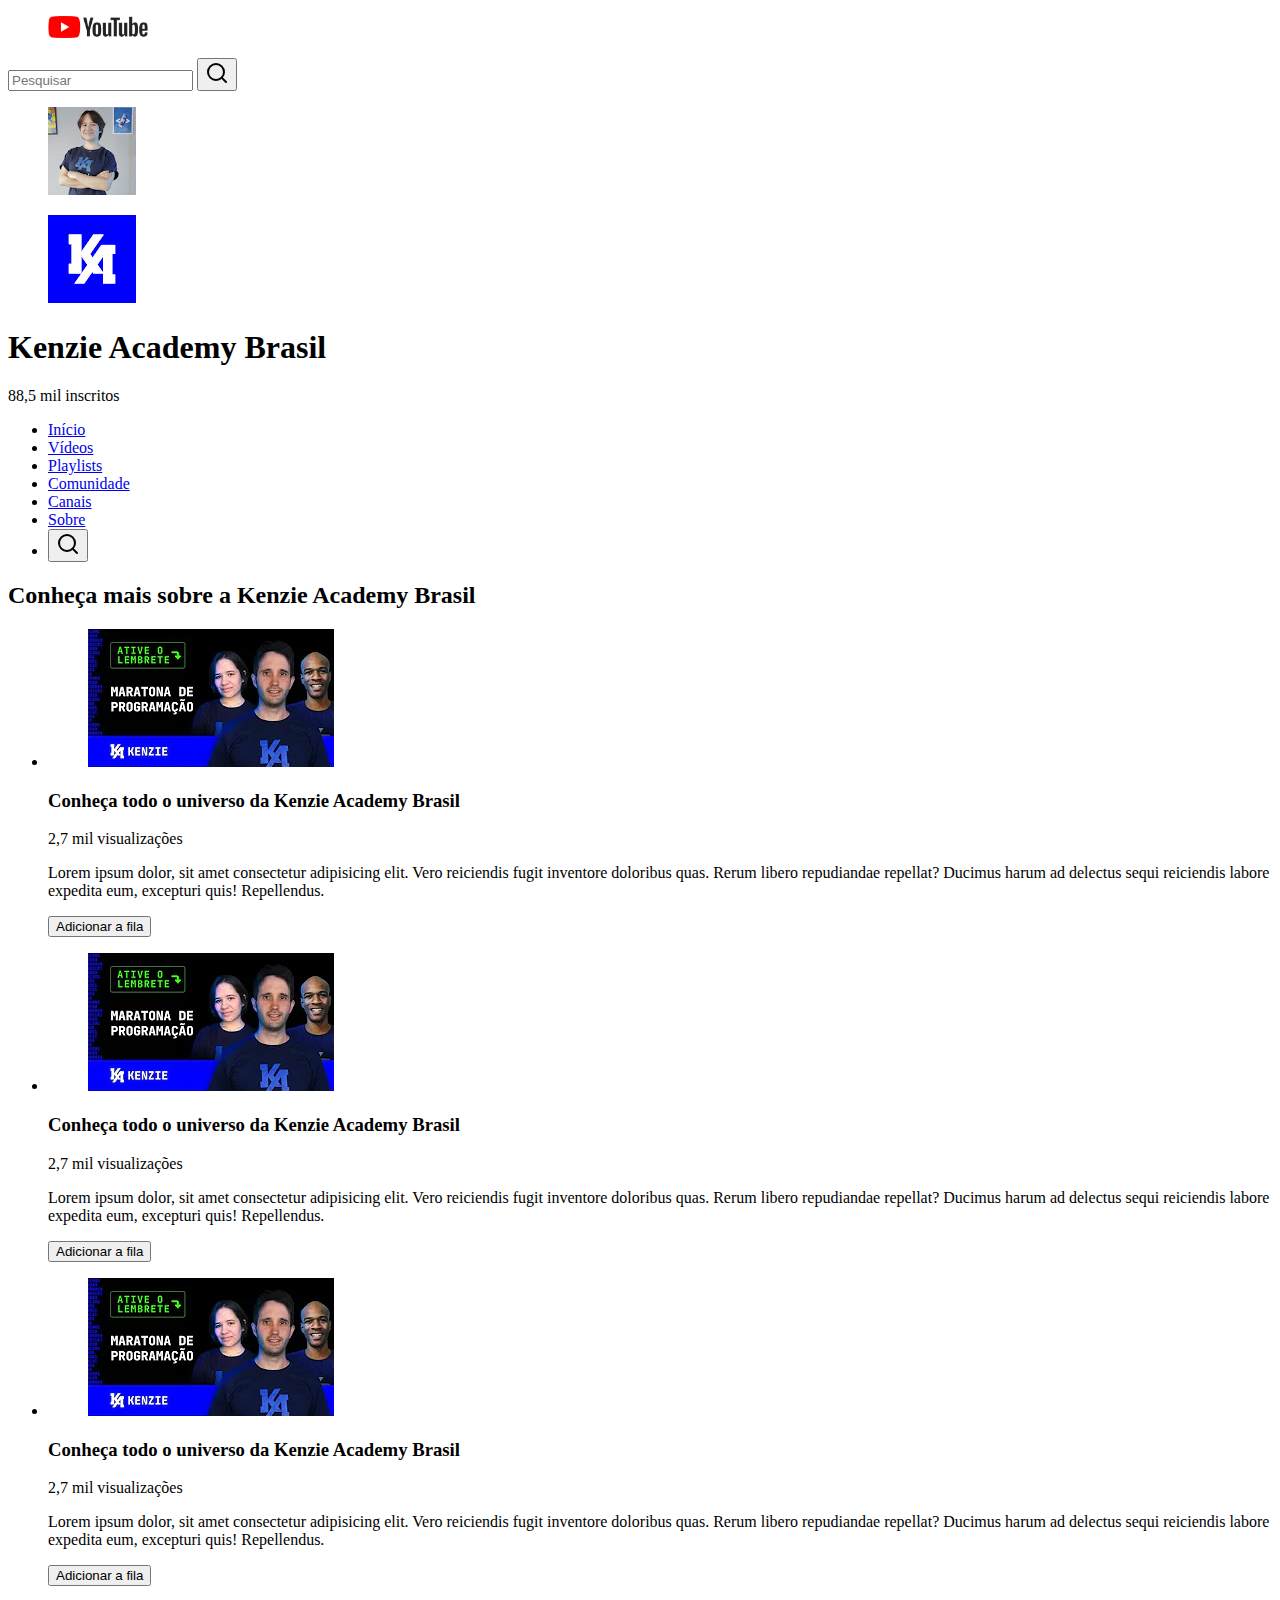
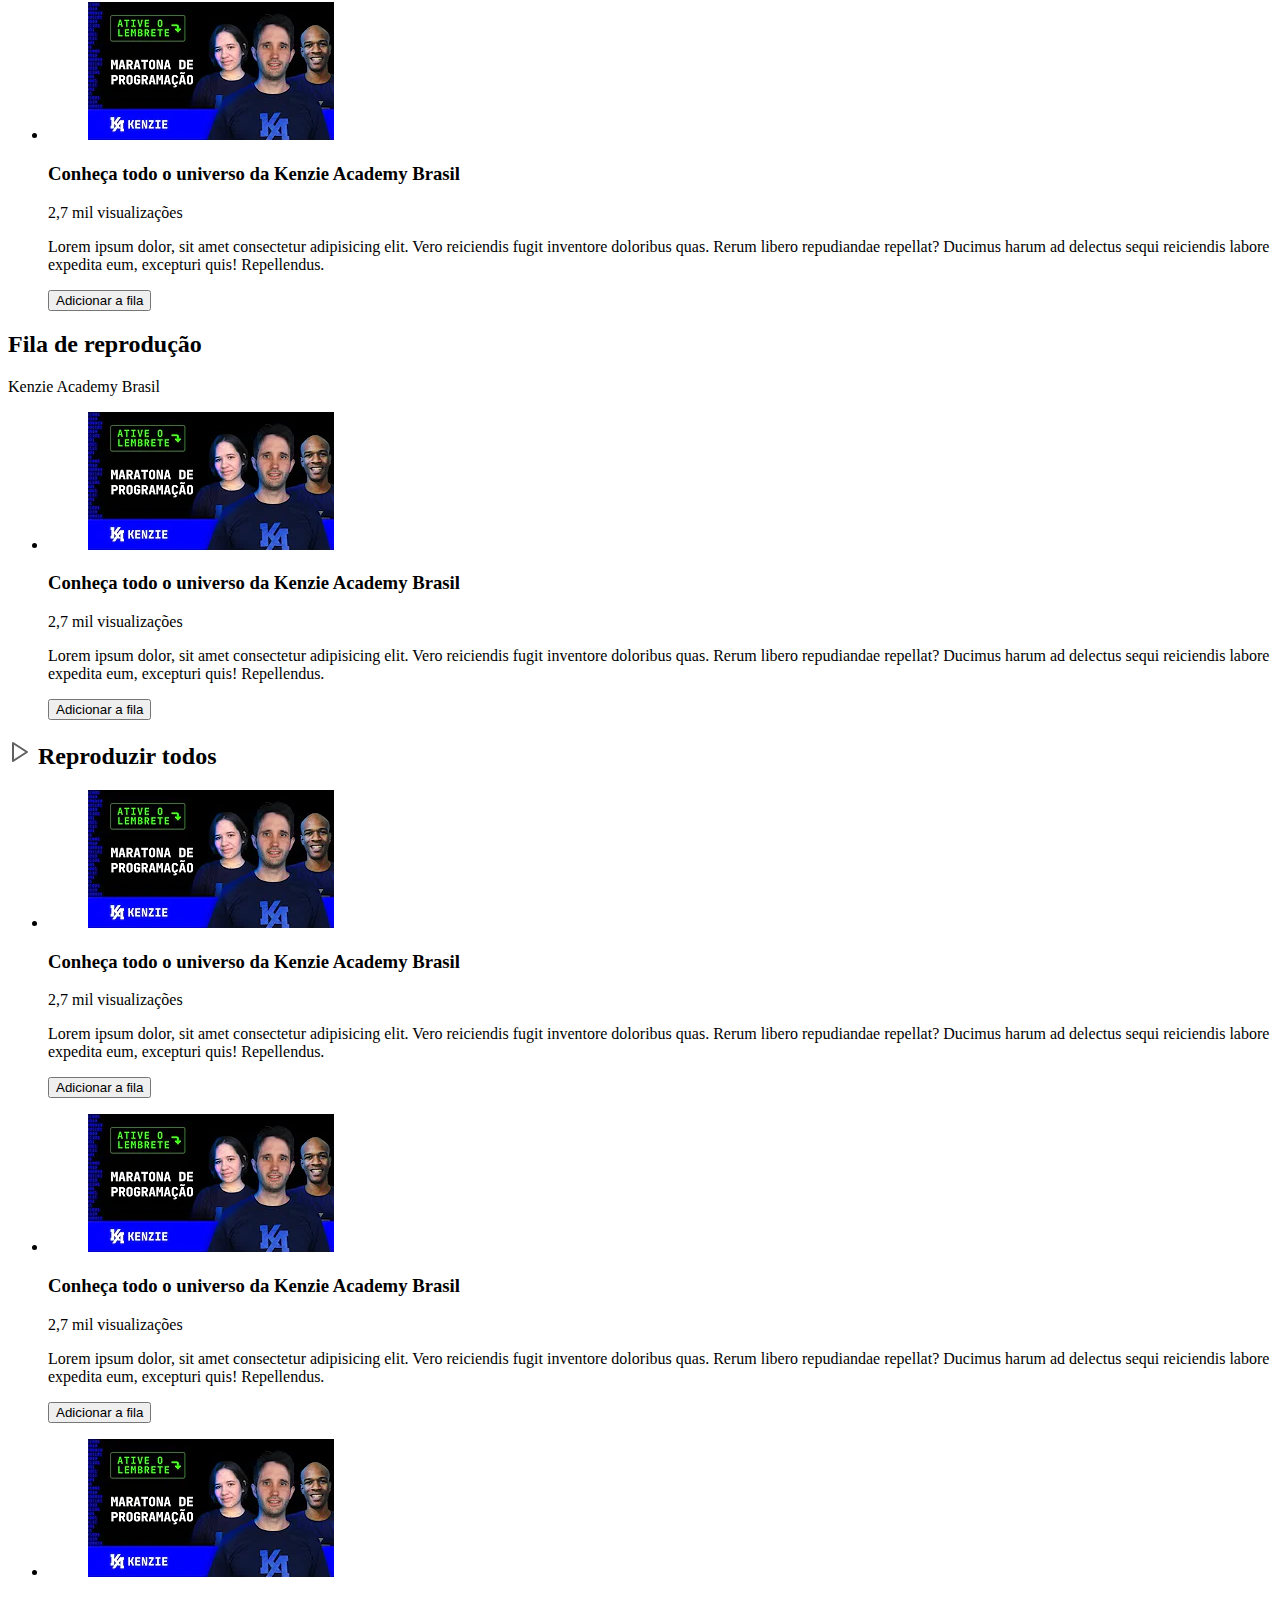
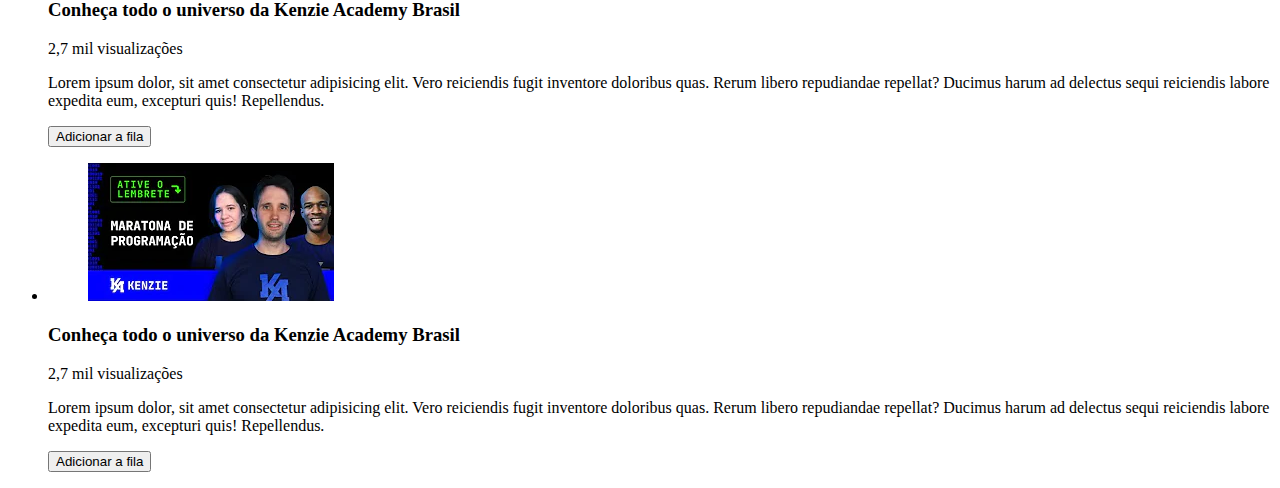
==== index.html @ ce55366d "Create index.html" ====
<!DOCTYPE html>
<html lang="pt-br">

<head>
  <meta charset="UTF-8">
  <meta http-equiv="X-UA-Compatible" content="IE=edge">
  <meta name="viewport" content="width=device-width, initial-scale=1.0">
  <title>Youtube - Kenzie</title>
</head>

<body>

  <header class="cabecalho">

    <!-- LOGO -->
    <div class="coluna">
      <figure>
        <img width="100px" src="img/logo.png" alt="Youtube - Kenzie">
      </figure>
    </div>

    <!-- PESQUISA -->
    <div class="coluna">
      <div class="formularioPesquisa">
        <input type="text" placeholder="Pesquisar">
        <button>
          <img src="img/pesquisa.svg" alt="Botão pesquisar">
        </button>
      </div>
    </div>

    <!-- USUÁRIO -->
    <div class="coluna">
      <figure>
        <img src="img/usuario.jpg" alt="Imagem Usuário">
      </figure>
    </div>

  </header>

  <main>

    <div class="destaqueCanal"></div>

    <section class="secaoCanal">

      <div class="detalheCanal">
        <figure>
          <img src="img/logocanal.jpg" alt="Kenzie Academy">
        </figure>
        <div class="detalheCanal__info">
          <h1>Kenzie Academy Brasil</h1>
          <p>88,5 mil inscritos</p>
        </div>
      </div>

      <nav class="menusNavegacaoCanal">
        <ul>
          <li>
            <a href="#">Início</a>
          </li>
          <li>
            <a href="#">Vídeos</a>
          </li>
          <li>
            <a href="#">Playlists</a>
          </li>
          <li>
            <a href="#">Comunidade</a>
          </li>
          <li>
            <a href="#">Canais</a>
          </li>
          <li>
            <a href="#">Sobre</a>
          </li>
          <li>
            <button>
              <img src="img/pesquisa.svg" alt="Botão de pesquisa">
            </button>
          </li>

        </ul>
      </nav>

    </section>

    <div class="containerVideosDestaques">

      <!-- COLUNA DA ESQUERDA -->
      <div class="coluna">
        <section class="secaoVideosDestaque">
          <h2>Conheça mais sobre a Kenzie Academy Brasil</h2>

          <ul class="secaoVideosDestaque__lista">

            <li>
              <figure>
                <img src="img/thumb1.webp" alt="">
              </figure>

              <div>
                <h3>Conheça todo o universo da Kenzie Academy Brasil</h3>
                <span>2,7 mil visualizações</span>
                <p>Lorem ipsum dolor, sit amet consectetur adipisicing elit. Vero reiciendis fugit inventore doloribus
                  quas. Rerum libero repudiandae repellat? Ducimus harum ad delectus sequi reiciendis labore expedita
                  eum, excepturi quis! Repellendus.</p>
                <button class="buttonAdicionarAFila">Adicionar a fila</button>
              </div>
            </li>

            <li>
              <figure>
                <img src="img/thumb1.webp" alt="">
              </figure>

              <div>
                <h3>Conheça todo o universo da Kenzie Academy Brasil</h3>
                <span>2,7 mil visualizações</span>
                <p>Lorem ipsum dolor, sit amet consectetur adipisicing elit. Vero reiciendis fugit inventore doloribus
                  quas. Rerum libero repudiandae repellat? Ducimus harum ad delectus sequi reiciendis labore expedita
                  eum, excepturi quis! Repellendus.</p>
                <button class="buttonAdicionarAFila">Adicionar a fila</button>
              </div>
            </li>

            <li>
              <figure>
                <img src="img/thumb1.webp" alt="">
              </figure>

              <div>
                <h3>Conheça todo o universo da Kenzie Academy Brasil</h3>
                <span>2,7 mil visualizações</span>
                <p>Lorem ipsum dolor, sit amet consectetur adipisicing elit. Vero reiciendis fugit inventore doloribus
                  quas. Rerum libero repudiandae repellat? Ducimus harum ad delectus sequi reiciendis labore expedita
                  eum, excepturi quis! Repellendus.</p>
                <button class="buttonAdicionarAFila">Adicionar a fila</button>
              </div>
            </li>

            <li>
              <figure>
                <img src="img/thumb1.webp" alt="">
              </figure>

              <div>
                <h3>Conheça todo o universo da Kenzie Academy Brasil</h3>
                <span>2,7 mil visualizações</span>
                <p>Lorem ipsum dolor, sit amet consectetur adipisicing elit. Vero reiciendis fugit inventore doloribus
                  quas. Rerum libero repudiandae repellat? Ducimus harum ad delectus sequi reiciendis labore expedita
                  eum, excepturi quis! Repellendus.</p>
                <button class="buttonAdicionarAFila">Adicionar a fila</button>
              </div>
            </li>

          </ul>
        </section>
      </div>

      <!-- COLUNA DA DIREITA -->
      <div class="coluna">
        <section class="secaoAdicionarAFila">

          <header class="secaoAdicionarAFila__cabecalho">
            <h2>Fila de reprodução</h2>
            <p>Kenzie Academy Brasil</p>
          </header>

          <ul class="secaoAdicionarAFila__lista">

            <li>
              <figure>
                <img src="img/thumb1.webp" alt="">
              </figure>

              <div>
                <h3>Conheça todo o universo da Kenzie Academy Brasil</h3>
                <span>2,7 mil visualizações</span>
                <p>Lorem ipsum dolor, sit amet consectetur adipisicing elit. Vero reiciendis fugit inventore doloribus
                  quas. Rerum libero repudiandae repellat? Ducimus harum ad delectus sequi reiciendis labore expedita
                  eum, excepturi quis! Repellendus.</p>
                <button class="buttonAdicionarAFila">Adicionar a fila</button>
              </div>
            </li>

          </ul>

        </section>
      </div>

    </div>

    <section class="secaoTodosVideos">

      <h2>
        <img src="img/play.svg" alt="Play">
        Reproduzir todos
      </h2>

      <ul class="secaoVideosDestaque__lista">

        <li>
          <figure>
            <img src="img/thumb1.webp" alt="">
          </figure>

          <div>
            <h3>Conheça todo o universo da Kenzie Academy Brasil</h3>
            <span>2,7 mil visualizações</span>
            <p>Lorem ipsum dolor, sit amet consectetur adipisicing elit. Vero reiciendis fugit inventore doloribus
              quas. Rerum libero repudiandae repellat? Ducimus harum ad delectus sequi reiciendis labore expedita
              eum, excepturi quis! Repellendus.</p>
            <button class="buttonAdicionarAFila">Adicionar a fila</button>
          </div>
        </li>

        <li>
          <figure>
            <img src="img/thumb1.webp" alt="">
          </figure>

          <div>
            <h3>Conheça todo o universo da Kenzie Academy Brasil</h3>
            <span>2,7 mil visualizações</span>
            <p>Lorem ipsum dolor, sit amet consectetur adipisicing elit. Vero reiciendis fugit inventore doloribus
              quas. Rerum libero repudiandae repellat? Ducimus harum ad delectus sequi reiciendis labore expedita
              eum, excepturi quis! Repellendus.</p>
            <button class="buttonAdicionarAFila">Adicionar a fila</button>
          </div>
        </li>

        <li>
          <figure>
            <img src="img/thumb1.webp" alt="">
          </figure>

          <div>
            <h3>Conheça todo o universo da Kenzie Academy Brasil</h3>
            <span>2,7 mil visualizações</span>
            <p>Lorem ipsum dolor, sit amet consectetur adipisicing elit. Vero reiciendis fugit inventore doloribus
              quas. Rerum libero repudiandae repellat? Ducimus harum ad delectus sequi reiciendis labore expedita
              eum, excepturi quis! Repellendus.</p>
            <button class="buttonAdicionarAFila">Adicionar a fila</button>
          </div>
        </li>

        <li>
          <figure>
            <img src="img/thumb1.webp" alt="">
          </figure>

          <div>
            <h3>Conheça todo o universo da Kenzie Academy Brasil</h3>
            <span>2,7 mil visualizações</span>
            <p>Lorem ipsum dolor, sit amet consectetur adipisicing elit. Vero reiciendis fugit inventore doloribus
              quas. Rerum libero repudiandae repellat? Ducimus harum ad delectus sequi reiciendis labore expedita
              eum, excepturi quis! Repellendus.</p>
            <button class="buttonAdicionarAFila">Adicionar a fila</button>
          </div>
        </li>

      </ul>

    </section>
  </main>

</body>

</html>
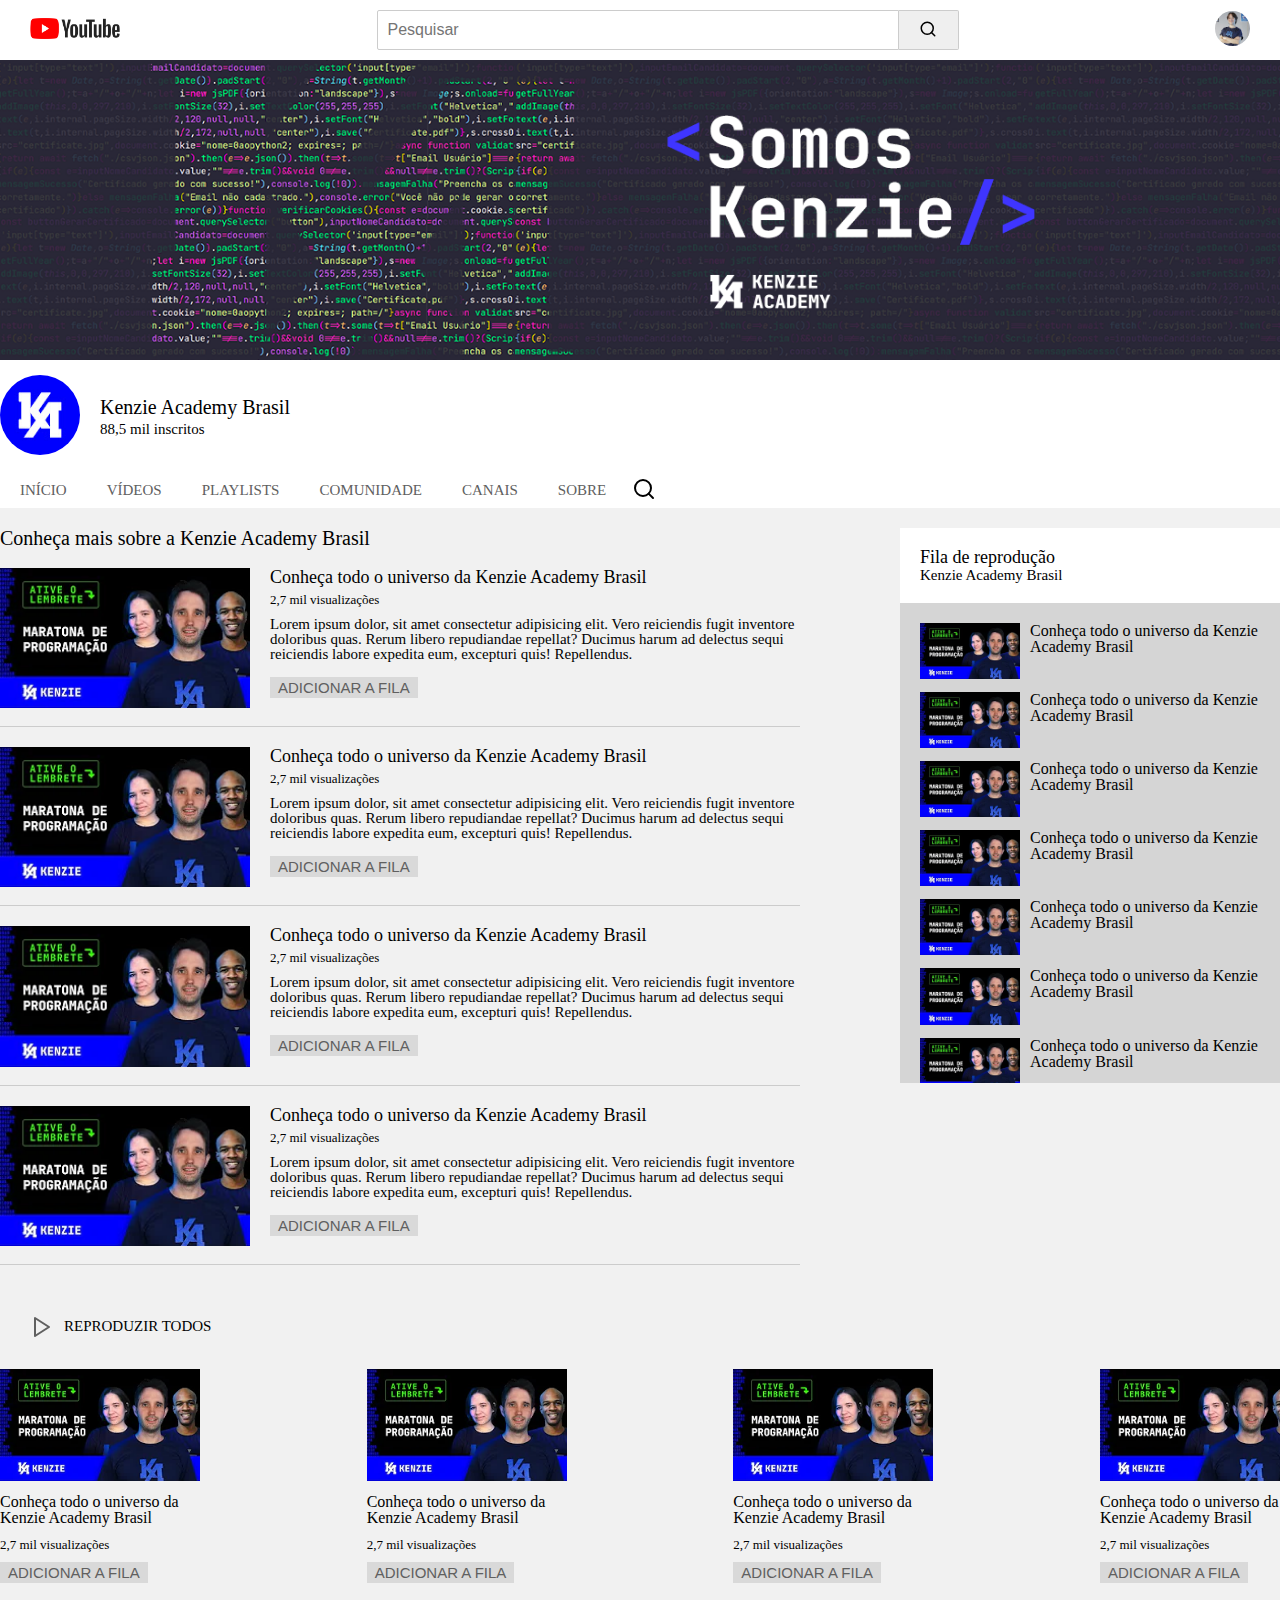
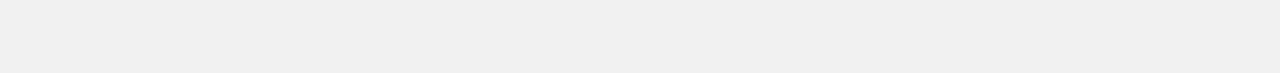
==== commit c30a47f6: "Create css" ====
--- a/index.html
+++ b/index.html
@@ -6,6 +6,12 @@
   <meta http-equiv="X-UA-Compatible" content="IE=edge">
   <meta name="viewport" content="width=device-width, initial-scale=1.0">
   <title>Youtube - Kenzie</title>
+
+  <link rel="stylesheet" type="text/css" href="style.css">
+  <link rel="stylesheet" href="reset.css">
+  <link rel="preconnect" href="https://fonts.googleapis.com">
+  <link rel="preconnect" href="https://fonts.gstatic.com" crossorigin>
+  <link href="https://fonts.googleapis.com/css2?family=Roboto:wght@100;300;400;500;700&display=swap" rel="stylesheet">
 </head>
 
 <body>
@@ -15,7 +21,7 @@
     <!-- LOGO -->
     <div class="coluna">
       <figure>
-        <img width="100px" src="img/logo.png" alt="Youtube - Kenzie">
+        <img src="img/logo.png" alt="Youtube - Kenzie">
       </figure>
     </div>
 
@@ -31,7 +37,7 @@
 
     <!-- USUÁRIO -->
     <div class="coluna">
-      <figure>
+      <figure class="imagemUsuario">
         <img src="img/usuario.jpg" alt="Imagem Usuário">
       </figure>
     </div>
@@ -44,51 +50,55 @@
 
     <section class="secaoCanal">
 
-      <div class="detalheCanal">
-        <figure>
-          <img src="img/logocanal.jpg" alt="Kenzie Academy">
-        </figure>
-        <div class="detalheCanal__info">
-          <h1>Kenzie Academy Brasil</h1>
-          <p>88,5 mil inscritos</p>
+      <div class="container">
+
+        <div class="detalheCanal">
+          <figure>
+            <img src="img/logocanal.jpg" alt="Kenzie Academy">
+          </figure>
+          <div class="detalheCanal__info">
+            <h1>Kenzie Academy Brasil</h1>
+            <p>88,5 mil inscritos</p>
+          </div>
         </div>
-      </div>
-
-      <nav class="menusNavegacaoCanal">
-        <ul>
-          <li>
-            <a href="#">Início</a>
-          </li>
-          <li>
-            <a href="#">Vídeos</a>
-          </li>
-          <li>
-            <a href="#">Playlists</a>
-          </li>
-          <li>
-            <a href="#">Comunidade</a>
-          </li>
-          <li>
-            <a href="#">Canais</a>
-          </li>
-          <li>
-            <a href="#">Sobre</a>
-          </li>
-          <li>
-            <button>
-              <img src="img/pesquisa.svg" alt="Botão de pesquisa">
-            </button>
-          </li>
-
-        </ul>
-      </nav>
+
+        <nav class="menusNavegacaoCanal">
+          <ul>
+            <li>
+              <a href="#">Início</a>
+            </li>
+            <li>
+              <a href="#">Vídeos</a>
+            </li>
+            <li>
+              <a href="#">Playlists</a>
+            </li>
+            <li>
+              <a href="#">Comunidade</a>
+            </li>
+            <li>
+              <a href="#">Canais</a>
+            </li>
+            <li>
+              <a href="#">Sobre</a>
+            </li>
+            <li>
+              <button>
+                <img src="img/pesquisa.svg" alt="Botão de pesquisa">
+              </button>
+            </li>
+
+          </ul>
+        </nav>
+
+      </div>
 
     </section>
 
     <div class="containerVideosDestaques">
 
       <!-- COLUNA DA ESQUERDA -->
-      <div class="coluna">
+      <div class="coluna coluna--esquerda">
         <section class="secaoVideosDestaque">
           <h2>Conheça mais sobre a Kenzie Academy Brasil</h2>
 
@@ -159,7 +169,7 @@
       </div>
 
       <!-- COLUNA DA DIREITA -->
-      <div class="coluna">
+      <div class="coluna coluna--direita">
         <section class="secaoAdicionarAFila">
 
           <header class="secaoAdicionarAFila__cabecalho">
@@ -184,6 +194,111 @@
               </div>
             </li>
 
+            <li>
+              <figure>
+                <img src="img/thumb1.webp" alt="">
+              </figure>
+
+              <div>
+                <h3>Conheça todo o universo da Kenzie Academy Brasil</h3>
+                <span>2,7 mil visualizações</span>
+                <p>Lorem ipsum dolor, sit amet consectetur adipisicing elit. Vero reiciendis fugit inventore doloribus
+                  quas. Rerum libero repudiandae repellat? Ducimus harum ad delectus sequi reiciendis labore expedita
+                  eum, excepturi quis! Repellendus.</p>
+                <button class="buttonAdicionarAFila">Adicionar a fila</button>
+              </div>
+            </li>
+
+            <li>
+              <figure>
+                <img src="img/thumb1.webp" alt="">
+              </figure>
+
+              <div>
+                <h3>Conheça todo o universo da Kenzie Academy Brasil</h3>
+                <span>2,7 mil visualizações</span>
+                <p>Lorem ipsum dolor, sit amet consectetur adipisicing elit. Vero reiciendis fugit inventore doloribus
+                  quas. Rerum libero repudiandae repellat? Ducimus harum ad delectus sequi reiciendis labore expedita
+                  eum, excepturi quis! Repellendus.</p>
+                <button class="buttonAdicionarAFila">Adicionar a fila</button>
+              </div>
+            </li>
+
+            <li>
+              <figure>
+                <img src="img/thumb1.webp" alt="">
+              </figure>
+
+              <div>
+                <h3>Conheça todo o universo da Kenzie Academy Brasil</h3>
+                <span>2,7 mil visualizações</span>
+                <p>Lorem ipsum dolor, sit amet consectetur adipisicing elit. Vero reiciendis fugit inventore doloribus
+                  quas. Rerum libero repudiandae repellat? Ducimus harum ad delectus sequi reiciendis labore expedita
+                  eum, excepturi quis! Repellendus.</p>
+                <button class="buttonAdicionarAFila">Adicionar a fila</button>
+              </div>
+            </li>
+
+            <li>
+              <figure>
+                <img src="img/thumb1.webp" alt="">
+              </figure>
+
+              <div>
+                <h3>Conheça todo o universo da Kenzie Academy Brasil</h3>
+                <span>2,7 mil visualizações</span>
+                <p>Lorem ipsum dolor, sit amet consectetur adipisicing elit. Vero reiciendis fugit inventore doloribus
+                  quas. Rerum libero repudiandae repellat? Ducimus harum ad delectus sequi reiciendis labore expedita
+                  eum, excepturi quis! Repellendus.</p>
+                <button class="buttonAdicionarAFila">Adicionar a fila</button>
+              </div>
+            </li>
+
+            <li>
+              <figure>
+                <img src="img/thumb1.webp" alt="">
+              </figure>
+
+              <div>
+                <h3>Conheça todo o universo da Kenzie Academy Brasil</h3>
+                <span>2,7 mil visualizações</span>
+                <p>Lorem ipsum dolor, sit amet consectetur adipisicing elit. Vero reiciendis fugit inventore doloribus
+                  quas. Rerum libero repudiandae repellat? Ducimus harum ad delectus sequi reiciendis labore expedita
+                  eum, excepturi quis! Repellendus.</p>
+                <button class="buttonAdicionarAFila">Adicionar a fila</button>
+              </div>
+            </li>
+
+            <li>
+              <figure>
+                <img src="img/thumb1.webp" alt="">
+              </figure>
+
+              <div>
+                <h3>Conheça todo o universo da Kenzie Academy Brasil</h3>
+                <span>2,7 mil visualizações</span>
+                <p>Lorem ipsum dolor, sit amet consectetur adipisicing elit. Vero reiciendis fugit inventore doloribus
+                  quas. Rerum libero repudiandae repellat? Ducimus harum ad delectus sequi reiciendis labore expedita
+                  eum, excepturi quis! Repellendus.</p>
+                <button class="buttonAdicionarAFila">Adicionar a fila</button>
+              </div>
+            </li>
+
+            <li>
+              <figure>
+                <img src="img/thumb1.webp" alt="">
+              </figure>
+
+              <div>
+                <h3>Conheça todo o universo da Kenzie Academy Brasil</h3>
+                <span>2,7 mil visualizações</span>
+                <p>Lorem ipsum dolor, sit amet consectetur adipisicing elit. Vero reiciendis fugit inventore doloribus
+                  quas. Rerum libero repudiandae repellat? Ducimus harum ad delectus sequi reiciendis labore expedita
+                  eum, excepturi quis! Repellendus.</p>
+                <button class="buttonAdicionarAFila">Adicionar a fila</button>
+              </div>
+            </li>
+
           </ul>
 
         </section>
@@ -193,76 +308,81 @@
 
     <section class="secaoTodosVideos">
 
-      <h2>
-        <img src="img/play.svg" alt="Play">
-        Reproduzir todos
-      </h2>
-
-      <ul class="secaoVideosDestaque__lista">
-
-        <li>
-          <figure>
-            <img src="img/thumb1.webp" alt="">
-          </figure>
-
-          <div>
-            <h3>Conheça todo o universo da Kenzie Academy Brasil</h3>
-            <span>2,7 mil visualizações</span>
-            <p>Lorem ipsum dolor, sit amet consectetur adipisicing elit. Vero reiciendis fugit inventore doloribus
-              quas. Rerum libero repudiandae repellat? Ducimus harum ad delectus sequi reiciendis labore expedita
-              eum, excepturi quis! Repellendus.</p>
-            <button class="buttonAdicionarAFila">Adicionar a fila</button>
-          </div>
-        </li>
-
-        <li>
-          <figure>
-            <img src="img/thumb1.webp" alt="">
-          </figure>
-
-          <div>
-            <h3>Conheça todo o universo da Kenzie Academy Brasil</h3>
-            <span>2,7 mil visualizações</span>
-            <p>Lorem ipsum dolor, sit amet consectetur adipisicing elit. Vero reiciendis fugit inventore doloribus
-              quas. Rerum libero repudiandae repellat? Ducimus harum ad delectus sequi reiciendis labore expedita
-              eum, excepturi quis! Repellendus.</p>
-            <button class="buttonAdicionarAFila">Adicionar a fila</button>
-          </div>
-        </li>
-
-        <li>
-          <figure>
-            <img src="img/thumb1.webp" alt="">
-          </figure>
-
-          <div>
-            <h3>Conheça todo o universo da Kenzie Academy Brasil</h3>
-            <span>2,7 mil visualizações</span>
-            <p>Lorem ipsum dolor, sit amet consectetur adipisicing elit. Vero reiciendis fugit inventore doloribus
-              quas. Rerum libero repudiandae repellat? Ducimus harum ad delectus sequi reiciendis labore expedita
-              eum, excepturi quis! Repellendus.</p>
-            <button class="buttonAdicionarAFila">Adicionar a fila</button>
-          </div>
-        </li>
-
-        <li>
-          <figure>
-            <img src="img/thumb1.webp" alt="">
-          </figure>
-
-          <div>
-            <h3>Conheça todo o universo da Kenzie Academy Brasil</h3>
-            <span>2,7 mil visualizações</span>
-            <p>Lorem ipsum dolor, sit amet consectetur adipisicing elit. Vero reiciendis fugit inventore doloribus
-              quas. Rerum libero repudiandae repellat? Ducimus harum ad delectus sequi reiciendis labore expedita
-              eum, excepturi quis! Repellendus.</p>
-            <button class="buttonAdicionarAFila">Adicionar a fila</button>
-          </div>
-        </li>
-
-      </ul>
+      <div class="container">
+
+        <h2>
+          <img src="img/play.svg" alt="Play">
+          Reproduzir todos
+        </h2>
+
+        <ul class="secaoTodosVideos__lista">
+
+          <li>
+            <figure>
+              <img src="img/thumb1.webp" alt="">
+            </figure>
+
+            <div>
+              <h3>Conheça todo o universo da Kenzie Academy Brasil</h3>
+              <span>2,7 mil visualizações</span>
+              <p>Lorem ipsum dolor, sit amet consectetur adipisicing elit. Vero reiciendis fugit inventore doloribus
+                quas. Rerum libero repudiandae repellat? Ducimus harum ad delectus sequi reiciendis labore expedita
+                eum, excepturi quis! Repellendus.</p>
+              <button class="buttonAdicionarAFila">Adicionar a fila</button>
+            </div>
+          </li>
+
+          <li>
+            <figure>
+              <img src="img/thumb1.webp" alt="">
+            </figure>
+
+            <div>
+              <h3>Conheça todo o universo da Kenzie Academy Brasil</h3>
+              <span>2,7 mil visualizações</span>
+              <p>Lorem ipsum dolor, sit amet consectetur adipisicing elit. Vero reiciendis fugit inventore doloribus
+                quas. Rerum libero repudiandae repellat? Ducimus harum ad delectus sequi reiciendis labore expedita
+                eum, excepturi quis! Repellendus.</p>
+              <button class="buttonAdicionarAFila">Adicionar a fila</button>
+            </div>
+          </li>
+
+          <li>
+            <figure>
+              <img src="img/thumb1.webp" alt="">
+            </figure>
+
+            <div>
+              <h3>Conheça todo o universo da Kenzie Academy Brasil</h3>
+              <span>2,7 mil visualizações</span>
+              <p>Lorem ipsum dolor, sit amet consectetur adipisicing elit. Vero reiciendis fugit inventore doloribus
+                quas. Rerum libero repudiandae repellat? Ducimus harum ad delectus sequi reiciendis labore expedita
+                eum, excepturi quis! Repellendus.</p>
+              <button class="buttonAdicionarAFila">Adicionar a fila</button>
+            </div>
+          </li>
+
+          <li>
+            <figure>
+              <img src="img/thumb1.webp" alt="">
+            </figure>
+
+            <div>
+              <h3>Conheça todo o universo da Kenzie Academy Brasil</h3>
+              <span>2,7 mil visualizações</span>
+              <p>Lorem ipsum dolor, sit amet consectetur adipisicing elit. Vero reiciendis fugit inventore doloribus
+                quas. Rerum libero repudiandae repellat? Ducimus harum ad delectus sequi reiciendis labore expedita
+                eum, excepturi quis! Repellendus.</p>
+              <button class="buttonAdicionarAFila">Adicionar a fila</button>
+            </div>
+          </li>
+
+        </ul>
+
+      </div>
 
     </section>
+
   </main>
 
 </body>
--- a/style.css
+++ b/style.css
@@ -0,0 +1,268 @@
+body {
+  font-family: Arial, Helvetica, sans-serif;
+}
+
+main {
+  background-color: #f1f1f1;
+  padding-bottom: 90px;
+}
+
+.container {
+  width: 1300px;
+  margin: 0 auto;
+}
+
+.cabecalho {
+  display: flex;
+  justify-content: space-between;
+  align-items: center;
+  padding: 10px 30px;
+}
+.cabecalho .coluna {
+}
+.cabecalho figure {
+}
+.cabecalho figure img {
+  width: 90px;
+}
+
+.formularioPesquisa {
+  display: flex;
+  height: 40px;
+}
+.formularioPesquisa input {
+  width: 500px;
+  font-size: 16px;
+  border: 1px solid #cccccc;
+  padding: 0 10px;
+  border-radius: 2px 0 0 2px;
+}
+.formularioPesquisa button {
+  width: 60px;
+  border: 1px solid #cccccc;
+  border-left: none;
+  border-radius: 0 2px 2px 0;
+}
+.formularioPesquisa button img {
+  width: 18px;
+}
+
+.imagemUsuario {
+}
+.cabecalho .imagemUsuario img {
+  width: 35px;
+  border-radius: 100%;
+}
+
+.destaqueCanal {
+  background-image: url('img/destaque.png');
+  background-position: center center;
+  background-size: cover;
+  background-repeat: no-repeat;
+  height: 300px;
+}
+
+.secaoCanal {
+  background-color: #fff;
+}
+.secaoCanal .container {
+}
+
+.detalheCanal {
+  display: flex;
+  align-items: center;
+  padding-top: 15px;
+  padding-bottom: 15px;
+}
+.detalheCanal figure {
+  margin-right: 20px;
+}
+.detalheCanal figure img {
+  border-radius: 100%;
+  width: 80px;
+}
+
+.detalheCanal__info {
+}
+.detalheCanal__info h1 {
+  font-size: 20px;
+  margin-bottom: 5px;
+}
+.detalheCanal__info p {
+  font-size: 15px;
+}
+
+.menusNavegacaoCanal {
+}
+.menusNavegacaoCanal ul {
+  display: flex;
+  align-items: center;
+}
+.menusNavegacaoCanal ul li {
+}
+.menusNavegacaoCanal ul li a {
+  color: #606060;
+  text-decoration: none;
+  padding: 10px 20px;
+  display: inline-block;
+  text-transform: uppercase;
+  font-size: 15px;
+}
+.menusNavegacaoCanal ul li button {
+  background-color: transparent;
+  border: none;
+  width: 18px;
+}
+.menusNavegacaoCanal ul li button img {
+}
+
+.containerVideosDestaques {
+  width: 1300px;
+  margin: 0 auto;
+  display: flex;
+  justify-content: space-between;
+}
+.containerVideosDestaques .coluna {
+}
+.containerVideosDestaques .coluna--esquerda {
+  width: 800px;
+}
+.containerVideosDestaques .coluna--direita {
+  width: 400px;
+}
+
+.secaoVideosDestaque {
+}
+.secaoVideosDestaque h2 {
+  font-size: 20px;
+  margin-top: 20px;
+  margin-bottom: 20px;
+}
+
+.secaoVideosDestaque__lista {
+}
+.secaoVideosDestaque__lista li {
+  display: flex;
+  border-bottom: 1px solid #ccc;
+  padding-bottom: 15px;
+  margin-bottom: 20px;
+}
+.secaoVideosDestaque__lista li figure {
+  margin-right: 20px;
+}
+.secaoVideosDestaque__lista li figure img {
+  width: 250px;
+}
+.secaoVideosDestaque__lista li div {
+}
+.secaoVideosDestaque__lista li div h3 {
+  font-size: 18px;
+  margin-bottom: 5px;
+}
+.secaoVideosDestaque__lista li div span {
+  font-size: 13px;
+}
+.secaoVideosDestaque__lista li div p {
+  font-size: 15px;
+  margin-top: 10px;
+  margin-bottom: 15px;
+}
+.buttonAdicionarAFila {
+  background-color: #d9d9d9;
+  border: none;
+  text-transform: uppercase;
+  font-size: 15px;
+  padding: 2px 8px;
+  color: #606060;
+}
+
+.secaoAdicionarAFila {
+  margin-top: 20px;
+  background-color: #d5d5d5;
+}
+
+.secaoAdicionarAFila__cabecalho {
+  background-color: #fff;
+  padding: 20px;
+}
+.secaoAdicionarAFila__cabecalho h2 {
+  font-size: 18px;
+  margin-bottom: 2px;
+}
+.secaoAdicionarAFila__cabecalho p {
+  font-size: 15px;
+}
+
+.secaoAdicionarAFila__lista {
+  padding: 20px;
+  height: 480px;
+  overflow-y: scroll;
+}
+.secaoAdicionarAFila__lista li {
+  display: flex;
+  margin-bottom: 10px;
+}
+.secaoAdicionarAFila__lista li figure {
+  margin-right: 10px;
+}
+.secaoAdicionarAFila__lista li figure img {
+  width: 100px;
+}
+.secaoAdicionarAFila__lista li div {
+}
+.secaoAdicionarAFila__lista li div h3 {
+  font-size: 16px;
+}
+.secaoAdicionarAFila__lista li div span {
+  display: none;
+}
+.secaoAdicionarAFila__lista li div p {
+  display: none;
+}
+.secaoAdicionarAFila__lista li div button {
+  display: none;
+}
+
+.secaoTodosVideos {
+}
+.secaoTodosVideos .container {
+}
+
+.secaoTodosVideos h2 {
+  text-transform: uppercase;
+  font-size: 15px;
+  display: flex;
+  align-items: center;
+  padding: 30px;
+}
+.secaoTodosVideos h2 img {
+  margin-right: 10px;
+}
+
+.secaoTodosVideos__lista {
+  display: flex;
+  justify-content: space-between;
+}
+.secaoTodosVideos__lista li {
+  width: 200px;
+}
+.secaoTodosVideos__lista li figure {
+}
+.secaoTodosVideos__lista li figure img {
+  width: 100%;
+}
+.secaoTodosVideos__lista li div {
+}
+.secaoTodosVideos__lista li div h3 {
+  font-size: 16px;
+  margin: 10px 0;
+}
+.secaoTodosVideos__lista li div span {
+  font-size: 13px;
+}
+.secaoTodosVideos__lista li div p {
+  display: none;
+}
+.secaoTodosVideos__lista li div button {
+  margin-top: 10px;
+}
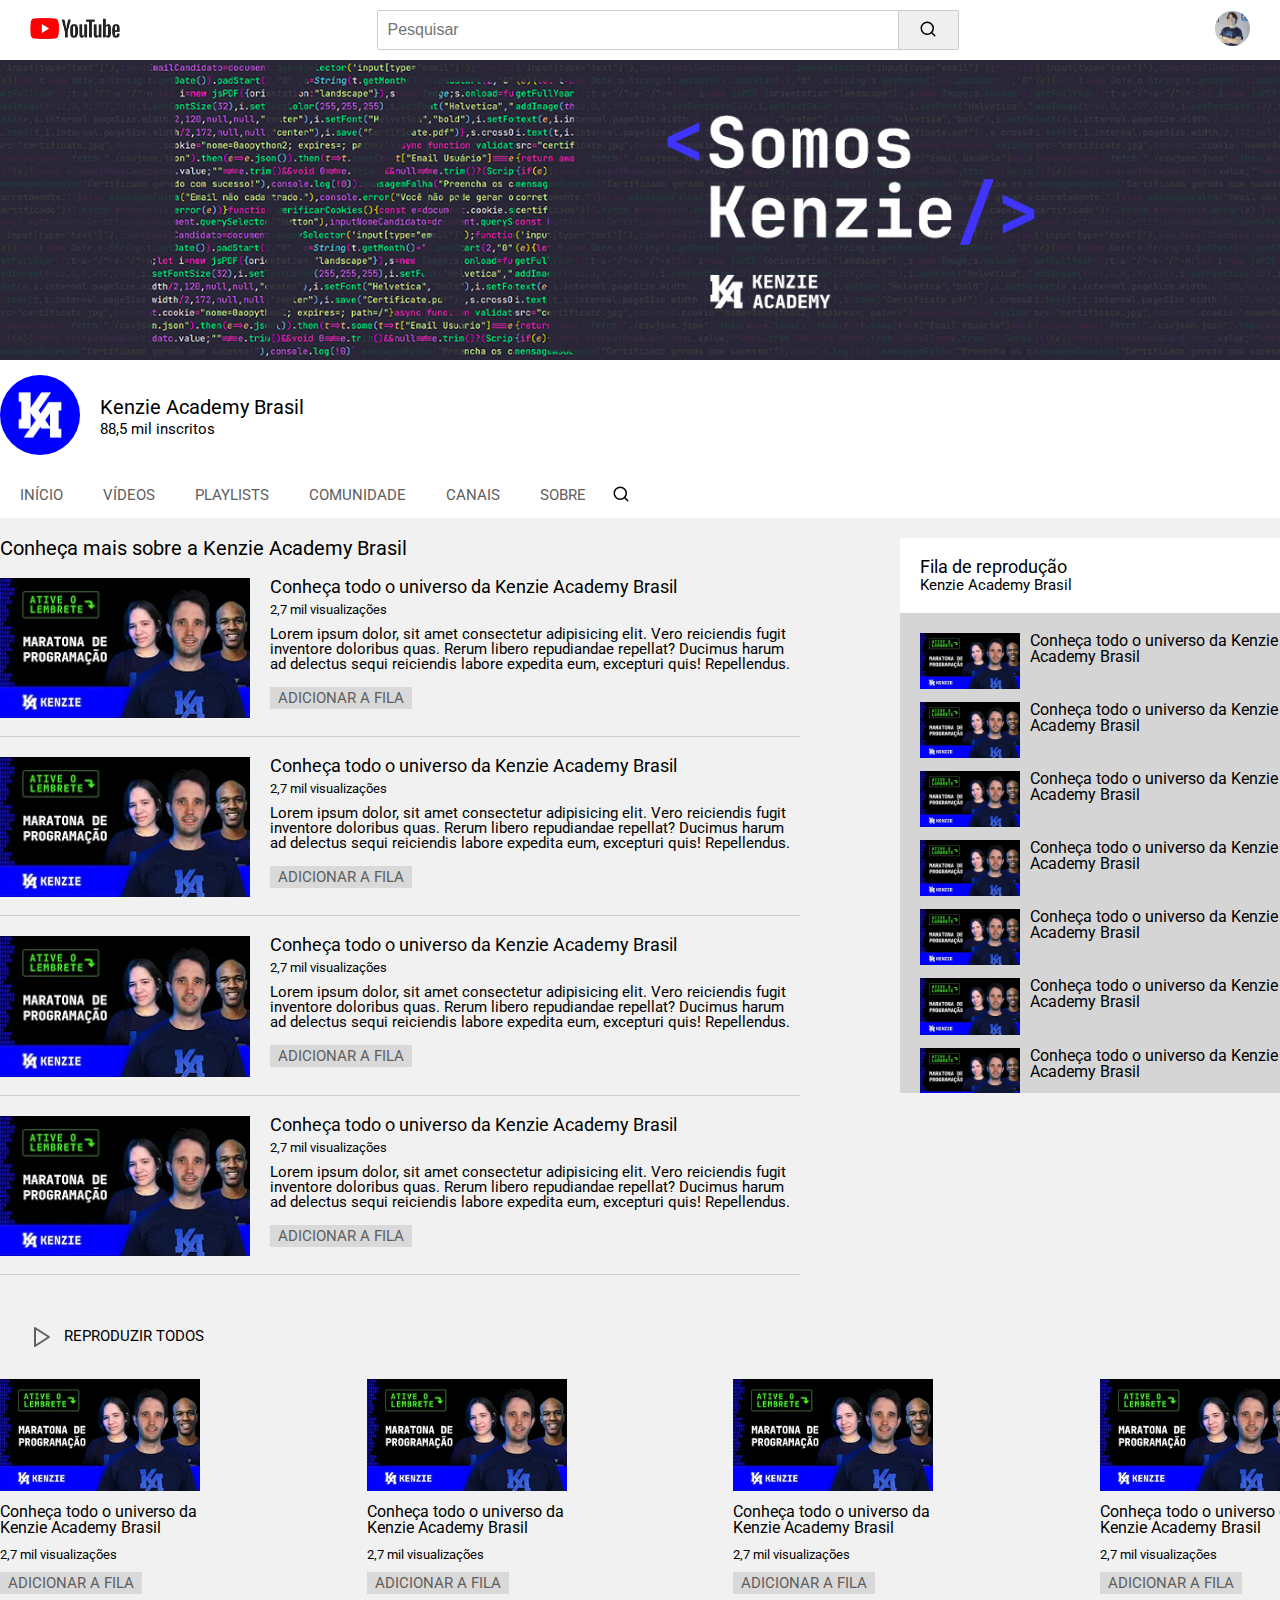
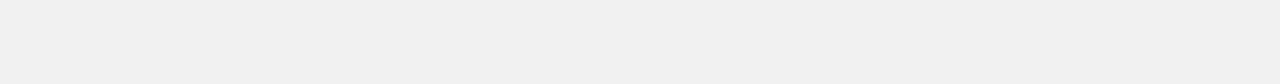
==== commit f1885308: "atualizando css" ====
--- a/index.html
+++ b/index.html
@@ -6,12 +6,12 @@
   <meta http-equiv="X-UA-Compatible" content="IE=edge">
   <meta name="viewport" content="width=device-width, initial-scale=1.0">
   <title>Youtube - Kenzie</title>
-
-  <link rel="stylesheet" type="text/css" href="style.css">
-  <link rel="stylesheet" href="reset.css">
   <link rel="preconnect" href="https://fonts.googleapis.com">
   <link rel="preconnect" href="https://fonts.gstatic.com" crossorigin>
   <link href="https://fonts.googleapis.com/css2?family=Roboto:wght@100;300;400;500;700&display=swap" rel="stylesheet">
+  <link rel="stylesheet" type="text/css" href="style.css">
+  <link rel="stylesheet" href="reset.css">
+
 </head>
 
 <body>
--- a/style.css
+++ b/style.css
@@ -1,10 +1,10 @@
 body {
-  font-family: Arial, Helvetica, sans-serif;
 }
 
 main {
   background-color: #f1f1f1;
   padding-bottom: 90px;
+  font-family: 'Roboto', sans-serif;
 }
 
 .container {
@@ -103,7 +103,7 @@
 .menusNavegacaoCanal ul li a {
   color: #606060;
   text-decoration: none;
-  padding: 10px 20px;
+  padding: 15px 20px;
   display: inline-block;
   text-transform: uppercase;
   font-size: 15px;
@@ -111,9 +111,9 @@
 .menusNavegacaoCanal ul li button {
   background-color: transparent;
   border: none;
+}
+.menusNavegacaoCanal ul li button img {
   width: 18px;
-}
-.menusNavegacaoCanal ul li button img {
 }
 
 .containerVideosDestaques {
@@ -174,6 +174,8 @@
   font-size: 15px;
   padding: 2px 8px;
   color: #606060;
+  cursor: pointer;
+  font-family: 'Roboto', sans-serif;
 }
 
 .secaoAdicionarAFila {
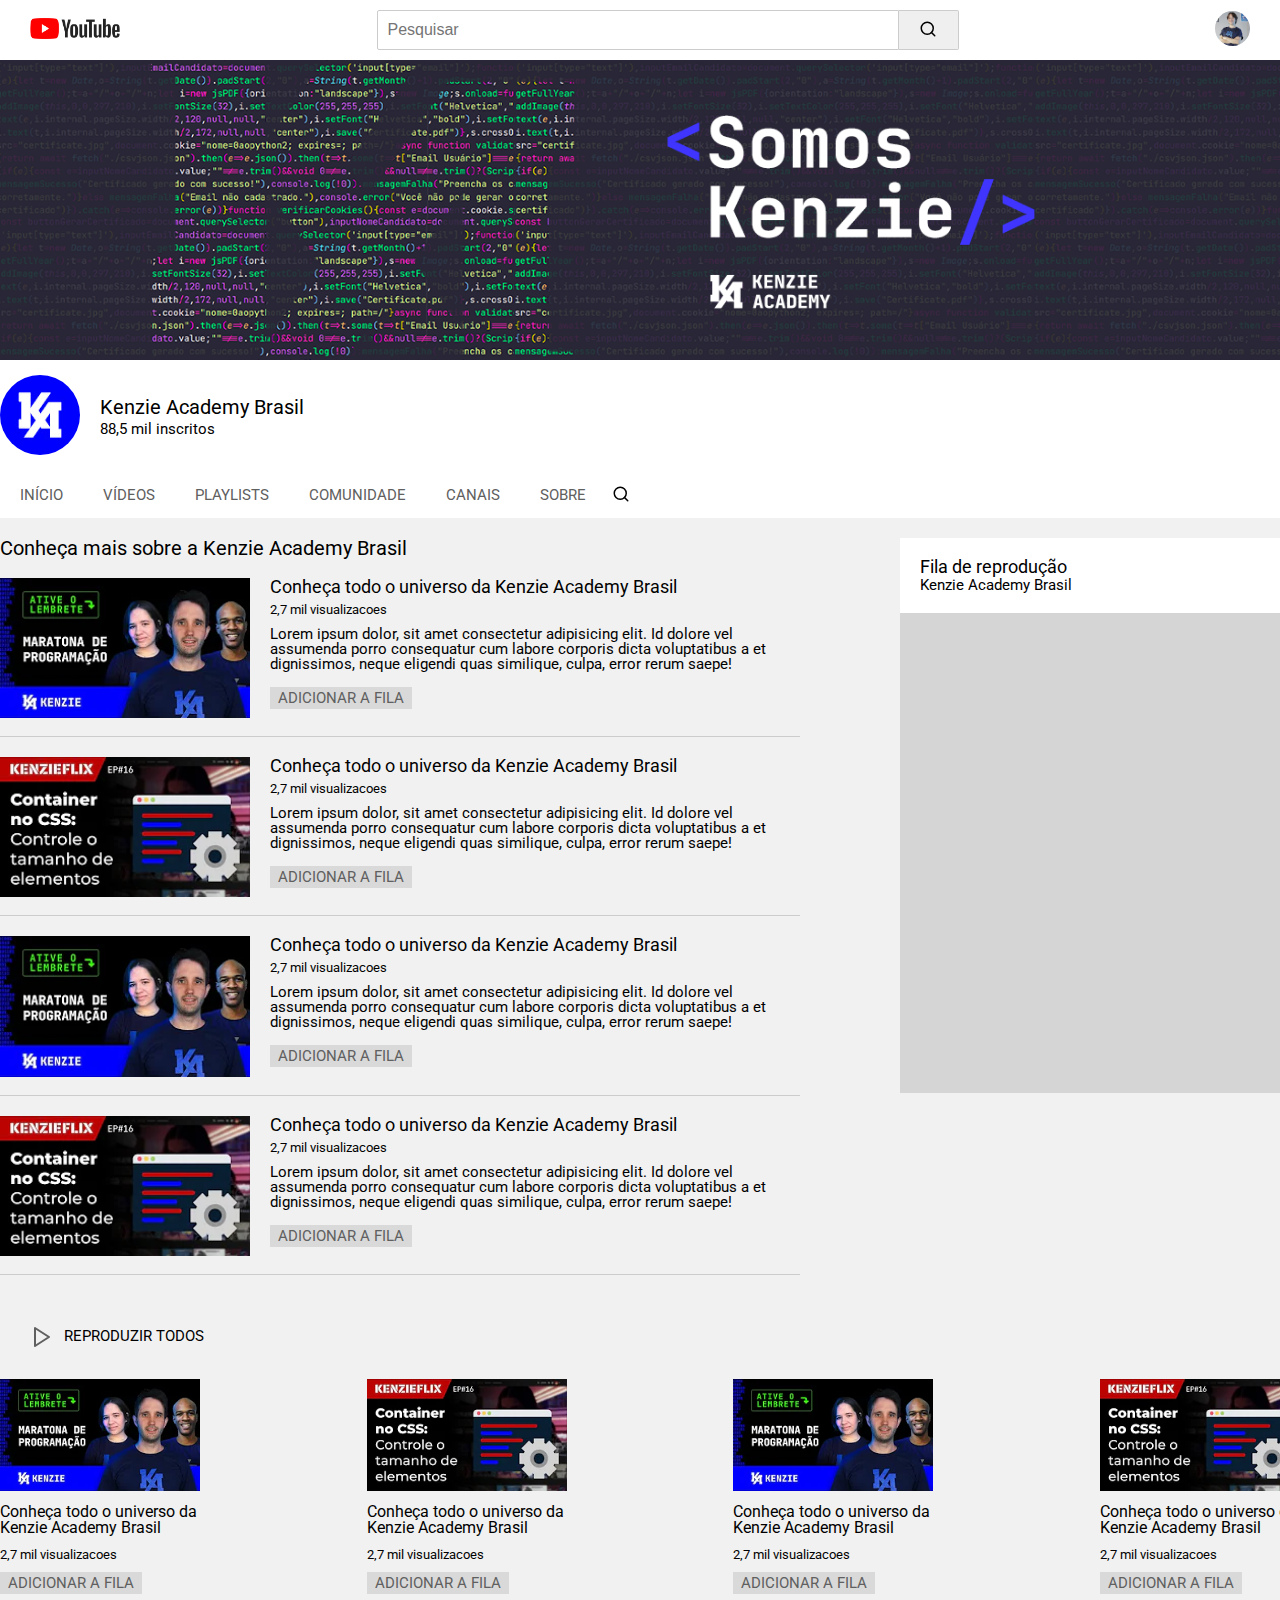
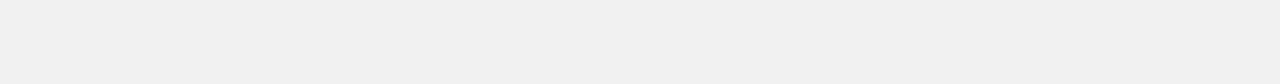
==== commit 66d9c7a7: "Finalização projeto" ====
--- a/index.html
+++ b/index.html
@@ -1,16 +1,22 @@
 <!DOCTYPE html>
 <html lang="pt-br">
+
+<!-- CABEÇA -> CONFIGURAÇÕES -->
 
 <head>
   <meta charset="UTF-8">
   <meta http-equiv="X-UA-Compatible" content="IE=edge">
   <meta name="viewport" content="width=device-width, initial-scale=1.0">
   <title>Youtube - Kenzie</title>
+
+  <link rel="stylesheet" type="text/css" href="reset.css">
+
   <link rel="preconnect" href="https://fonts.googleapis.com">
   <link rel="preconnect" href="https://fonts.gstatic.com" crossorigin>
   <link href="https://fonts.googleapis.com/css2?family=Roboto:wght@100;300;400;500;700&display=swap" rel="stylesheet">
+
   <link rel="stylesheet" type="text/css" href="style.css">
-  <link rel="stylesheet" href="reset.css">
+
 
 </head>
 
@@ -100,71 +106,11 @@
       <!-- COLUNA DA ESQUERDA -->
       <div class="coluna coluna--esquerda">
         <section class="secaoVideosDestaque">
+
           <h2>Conheça mais sobre a Kenzie Academy Brasil</h2>
 
-          <ul class="secaoVideosDestaque__lista">
+          <ul class="secaoVideosDestaque__lista"></ul>
 
-            <li>
-              <figure>
-                <img src="img/thumb1.webp" alt="">
-              </figure>
-
-              <div>
-                <h3>Conheça todo o universo da Kenzie Academy Brasil</h3>
-                <span>2,7 mil visualizações</span>
-                <p>Lorem ipsum dolor, sit amet consectetur adipisicing elit. Vero reiciendis fugit inventore doloribus
-                  quas. Rerum libero repudiandae repellat? Ducimus harum ad delectus sequi reiciendis labore expedita
-                  eum, excepturi quis! Repellendus.</p>
-                <button class="buttonAdicionarAFila">Adicionar a fila</button>
-              </div>
-            </li>
-
-            <li>
-              <figure>
-                <img src="img/thumb1.webp" alt="">
-              </figure>
-
-              <div>
-                <h3>Conheça todo o universo da Kenzie Academy Brasil</h3>
-                <span>2,7 mil visualizações</span>
-                <p>Lorem ipsum dolor, sit amet consectetur adipisicing elit. Vero reiciendis fugit inventore doloribus
-                  quas. Rerum libero repudiandae repellat? Ducimus harum ad delectus sequi reiciendis labore expedita
-                  eum, excepturi quis! Repellendus.</p>
-                <button class="buttonAdicionarAFila">Adicionar a fila</button>
-              </div>
-            </li>
-
-            <li>
-              <figure>
-                <img src="img/thumb1.webp" alt="">
-              </figure>
-
-              <div>
-                <h3>Conheça todo o universo da Kenzie Academy Brasil</h3>
-                <span>2,7 mil visualizações</span>
-                <p>Lorem ipsum dolor, sit amet consectetur adipisicing elit. Vero reiciendis fugit inventore doloribus
-                  quas. Rerum libero repudiandae repellat? Ducimus harum ad delectus sequi reiciendis labore expedita
-                  eum, excepturi quis! Repellendus.</p>
-                <button class="buttonAdicionarAFila">Adicionar a fila</button>
-              </div>
-            </li>
-
-            <li>
-              <figure>
-                <img src="img/thumb1.webp" alt="">
-              </figure>
-
-              <div>
-                <h3>Conheça todo o universo da Kenzie Academy Brasil</h3>
-                <span>2,7 mil visualizações</span>
-                <p>Lorem ipsum dolor, sit amet consectetur adipisicing elit. Vero reiciendis fugit inventore doloribus
-                  quas. Rerum libero repudiandae repellat? Ducimus harum ad delectus sequi reiciendis labore expedita
-                  eum, excepturi quis! Repellendus.</p>
-                <button class="buttonAdicionarAFila">Adicionar a fila</button>
-              </div>
-            </li>
-
-          </ul>
         </section>
       </div>
 
@@ -177,129 +123,7 @@
             <p>Kenzie Academy Brasil</p>
           </header>
 
-          <ul class="secaoAdicionarAFila__lista">
-
-            <li>
-              <figure>
-                <img src="img/thumb1.webp" alt="">
-              </figure>
-
-              <div>
-                <h3>Conheça todo o universo da Kenzie Academy Brasil</h3>
-                <span>2,7 mil visualizações</span>
-                <p>Lorem ipsum dolor, sit amet consectetur adipisicing elit. Vero reiciendis fugit inventore doloribus
-                  quas. Rerum libero repudiandae repellat? Ducimus harum ad delectus sequi reiciendis labore expedita
-                  eum, excepturi quis! Repellendus.</p>
-                <button class="buttonAdicionarAFila">Adicionar a fila</button>
-              </div>
-            </li>
-
-            <li>
-              <figure>
-                <img src="img/thumb1.webp" alt="">
-              </figure>
-
-              <div>
-                <h3>Conheça todo o universo da Kenzie Academy Brasil</h3>
-                <span>2,7 mil visualizações</span>
-                <p>Lorem ipsum dolor, sit amet consectetur adipisicing elit. Vero reiciendis fugit inventore doloribus
-                  quas. Rerum libero repudiandae repellat? Ducimus harum ad delectus sequi reiciendis labore expedita
-                  eum, excepturi quis! Repellendus.</p>
-                <button class="buttonAdicionarAFila">Adicionar a fila</button>
-              </div>
-            </li>
-
-            <li>
-              <figure>
-                <img src="img/thumb1.webp" alt="">
-              </figure>
-
-              <div>
-                <h3>Conheça todo o universo da Kenzie Academy Brasil</h3>
-                <span>2,7 mil visualizações</span>
-                <p>Lorem ipsum dolor, sit amet consectetur adipisicing elit. Vero reiciendis fugit inventore doloribus
-                  quas. Rerum libero repudiandae repellat? Ducimus harum ad delectus sequi reiciendis labore expedita
-                  eum, excepturi quis! Repellendus.</p>
-                <button class="buttonAdicionarAFila">Adicionar a fila</button>
-              </div>
-            </li>
-
-            <li>
-              <figure>
-                <img src="img/thumb1.webp" alt="">
-              </figure>
-
-              <div>
-                <h3>Conheça todo o universo da Kenzie Academy Brasil</h3>
-                <span>2,7 mil visualizações</span>
-                <p>Lorem ipsum dolor, sit amet consectetur adipisicing elit. Vero reiciendis fugit inventore doloribus
-                  quas. Rerum libero repudiandae repellat? Ducimus harum ad delectus sequi reiciendis labore expedita
-                  eum, excepturi quis! Repellendus.</p>
-                <button class="buttonAdicionarAFila">Adicionar a fila</button>
-              </div>
-            </li>
-
-            <li>
-              <figure>
-                <img src="img/thumb1.webp" alt="">
-              </figure>
-
-              <div>
-                <h3>Conheça todo o universo da Kenzie Academy Brasil</h3>
-                <span>2,7 mil visualizações</span>
-                <p>Lorem ipsum dolor, sit amet consectetur adipisicing elit. Vero reiciendis fugit inventore doloribus
-                  quas. Rerum libero repudiandae repellat? Ducimus harum ad delectus sequi reiciendis labore expedita
-                  eum, excepturi quis! Repellendus.</p>
-                <button class="buttonAdicionarAFila">Adicionar a fila</button>
-              </div>
-            </li>
-
-            <li>
-              <figure>
-                <img src="img/thumb1.webp" alt="">
-              </figure>
-
-              <div>
-                <h3>Conheça todo o universo da Kenzie Academy Brasil</h3>
-                <span>2,7 mil visualizações</span>
-                <p>Lorem ipsum dolor, sit amet consectetur adipisicing elit. Vero reiciendis fugit inventore doloribus
-                  quas. Rerum libero repudiandae repellat? Ducimus harum ad delectus sequi reiciendis labore expedita
-                  eum, excepturi quis! Repellendus.</p>
-                <button class="buttonAdicionarAFila">Adicionar a fila</button>
-              </div>
-            </li>
-
-            <li>
-              <figure>
-                <img src="img/thumb1.webp" alt="">
-              </figure>
-
-              <div>
-                <h3>Conheça todo o universo da Kenzie Academy Brasil</h3>
-                <span>2,7 mil visualizações</span>
-                <p>Lorem ipsum dolor, sit amet consectetur adipisicing elit. Vero reiciendis fugit inventore doloribus
-                  quas. Rerum libero repudiandae repellat? Ducimus harum ad delectus sequi reiciendis labore expedita
-                  eum, excepturi quis! Repellendus.</p>
-                <button class="buttonAdicionarAFila">Adicionar a fila</button>
-              </div>
-            </li>
-
-            <li>
-              <figure>
-                <img src="img/thumb1.webp" alt="">
-              </figure>
-
-              <div>
-                <h3>Conheça todo o universo da Kenzie Academy Brasil</h3>
-                <span>2,7 mil visualizações</span>
-                <p>Lorem ipsum dolor, sit amet consectetur adipisicing elit. Vero reiciendis fugit inventore doloribus
-                  quas. Rerum libero repudiandae repellat? Ducimus harum ad delectus sequi reiciendis labore expedita
-                  eum, excepturi quis! Repellendus.</p>
-                <button class="buttonAdicionarAFila">Adicionar a fila</button>
-              </div>
-            </li>
-
-          </ul>
+          <ul class="secaoAdicionarAFila__lista"></ul>
 
         </section>
       </div>
@@ -315,69 +139,7 @@
           Reproduzir todos
         </h2>
 
-        <ul class="secaoTodosVideos__lista">
-
-          <li>
-            <figure>
-              <img src="img/thumb1.webp" alt="">
-            </figure>
-
-            <div>
-              <h3>Conheça todo o universo da Kenzie Academy Brasil</h3>
-              <span>2,7 mil visualizações</span>
-              <p>Lorem ipsum dolor, sit amet consectetur adipisicing elit. Vero reiciendis fugit inventore doloribus
-                quas. Rerum libero repudiandae repellat? Ducimus harum ad delectus sequi reiciendis labore expedita
-                eum, excepturi quis! Repellendus.</p>
-              <button class="buttonAdicionarAFila">Adicionar a fila</button>
-            </div>
-          </li>
-
-          <li>
-            <figure>
-              <img src="img/thumb1.webp" alt="">
-            </figure>
-
-            <div>
-              <h3>Conheça todo o universo da Kenzie Academy Brasil</h3>
-              <span>2,7 mil visualizações</span>
-              <p>Lorem ipsum dolor, sit amet consectetur adipisicing elit. Vero reiciendis fugit inventore doloribus
-                quas. Rerum libero repudiandae repellat? Ducimus harum ad delectus sequi reiciendis labore expedita
-                eum, excepturi quis! Repellendus.</p>
-              <button class="buttonAdicionarAFila">Adicionar a fila</button>
-            </div>
-          </li>
-
-          <li>
-            <figure>
-              <img src="img/thumb1.webp" alt="">
-            </figure>
-
-            <div>
-              <h3>Conheça todo o universo da Kenzie Academy Brasil</h3>
-              <span>2,7 mil visualizações</span>
-              <p>Lorem ipsum dolor, sit amet consectetur adipisicing elit. Vero reiciendis fugit inventore doloribus
-                quas. Rerum libero repudiandae repellat? Ducimus harum ad delectus sequi reiciendis labore expedita
-                eum, excepturi quis! Repellendus.</p>
-              <button class="buttonAdicionarAFila">Adicionar a fila</button>
-            </div>
-          </li>
-
-          <li>
-            <figure>
-              <img src="img/thumb1.webp" alt="">
-            </figure>
-
-            <div>
-              <h3>Conheça todo o universo da Kenzie Academy Brasil</h3>
-              <span>2,7 mil visualizações</span>
-              <p>Lorem ipsum dolor, sit amet consectetur adipisicing elit. Vero reiciendis fugit inventore doloribus
-                quas. Rerum libero repudiandae repellat? Ducimus harum ad delectus sequi reiciendis labore expedita
-                eum, excepturi quis! Repellendus.</p>
-              <button class="buttonAdicionarAFila">Adicionar a fila</button>
-            </div>
-          </li>
-
-        </ul>
+        <ul class="secaoTodosVideos__lista"></ul>
 
       </div>
 
@@ -387,4 +149,7 @@
 
 </body>
 
+<script src="js/aula_javaScript.js"></script>
+<script src="js/script.js"></script>
+
 </html>--- a/style.css
+++ b/style.css
@@ -1,10 +1,10 @@
 body {
+  font-family: 'Roboto', sans-serif;
 }
 
 main {
   background-color: #f1f1f1;
   padding-bottom: 90px;
-  font-family: 'Roboto', sans-serif;
 }
 
 .container {
